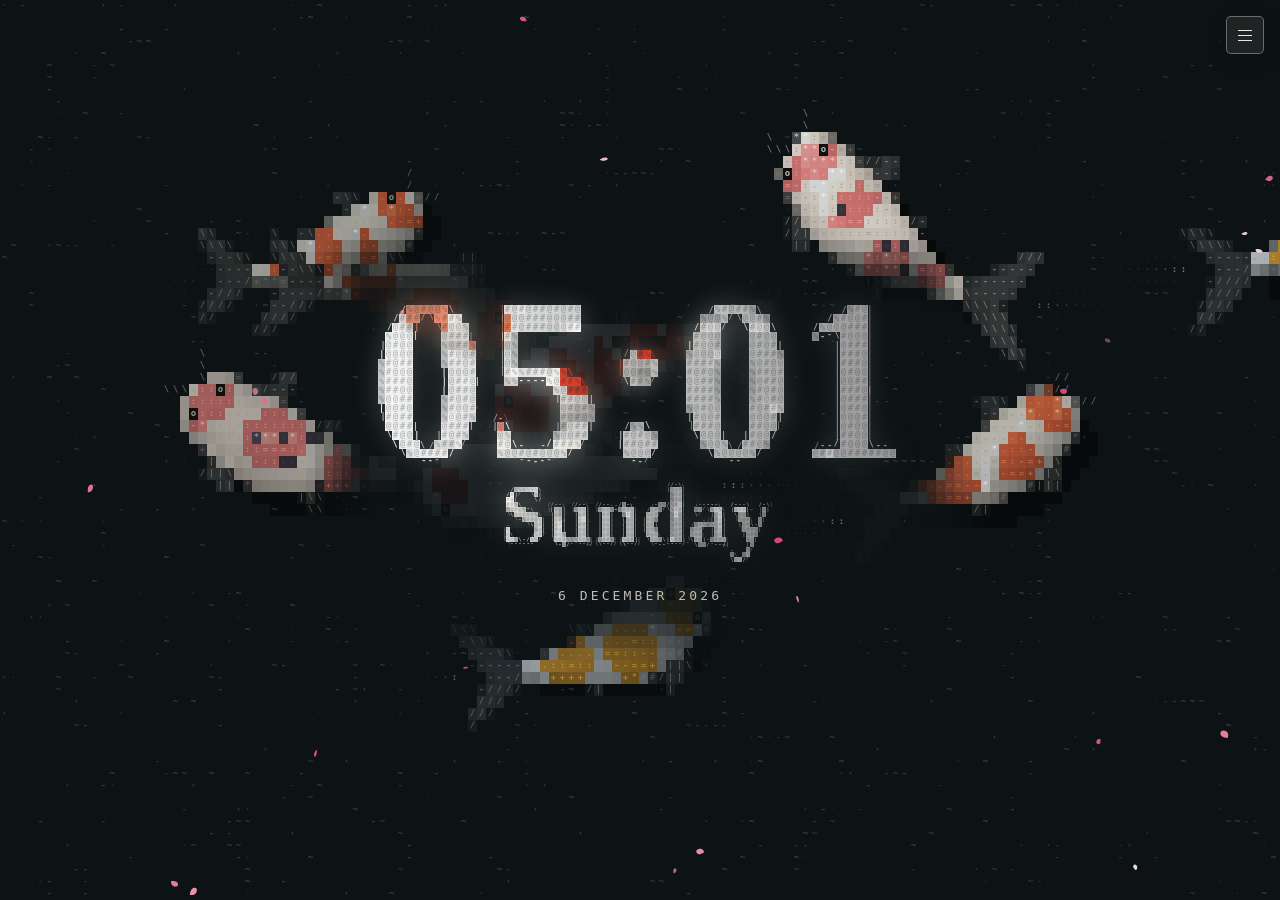
==== themes/black.html @ 65a9ca12 "add cherry blossoms" ====
<!doctype html>
<html lang="en" data-theme="black" data-lock="black">
<head>
<meta charset="utf-8">
<meta name="viewport" content="width=device-width, initial-scale=1, viewport-fit=cover">
<title>ASCII Koi · black</title>
<meta name="description" content="A living ASCII koi pond for your new tab. Click: a cat paw scoops the water. Right-click: feed the koi. Pond, black and light water.">
<meta property="og:title" content="ASCII Koi">
<meta property="og:description" content="A koi pond drawn in text characters. Click: a cat paw scoops. Right-click: feed the koi.">
<meta property="og:image" content="https://pursurer.github.io/ascii-koi/media/poster.png">
<meta name="twitter:card" content="summary_large_image">
<meta name="theme-color" content="#0e2a32">
<link rel="icon" href="../icon.svg" type="image/svg+xml">
<link rel="preload" href="../fonts/geist-mono.woff2" as="font" type="font/woff2" crossorigin>
<link rel="preload" href="../fonts/noto-serif-display-700.woff2" as="font" type="font/woff2" crossorigin>
<link rel="stylesheet" href="../pond.css">
</head>
<body>
<canvas id="pond" aria-hidden="true"></canvas>
<div class="intro">
  <div class="intro-box" id="intro-box">
    <h1 class="sr" id="sr-title">ASCII Koi</h1>
    <canvas class="wordmark" id="wordmark" aria-hidden="true"></canvas>
    <canvas class="wordmark-tag" id="wordmark-tag" aria-hidden="true"></canvas>
    <p class="intro-line" id="intro-date"></p>
  </div>
</div>
<canvas id="snap" aria-hidden="true"></canvas>
<div class="ui" id="ui">
  <div class="themes" role="radiogroup" aria-label="Water">
    <button type="button" role="radio" data-theme-pick="pond">pond</button>
    <button type="button" role="radio" data-theme-pick="black">black</button>
    <button type="button" role="radio" data-theme-pick="light">light</button>
  </div>
  <p class="hint"><span class="mouse"><b>click</b> cat paw</span><span class="mouse"><b>right-click</b> feed</span><span class="touch"><b>tap</b> cat paw</span><span class="touch"><b>hold</b> feed</span><span class="desk"><b>1 2 3</b> water</span><span class="desk"><b>space</b> pause</span><span id="pause-state"></span></p>
  <a id="gh" href="https://github.com/auroravicks" target="_blank" rel="noopener">★ @auroravicks</a>
</div>
<script src="../pond.js"></script>
<script src="../app.js"></script>
</body>
</html>
---- pond.css ----
/* ASCII Koi: three waters. Each is a set of tokens; the pond reads them from :root.
   One colour of water, the koi as the only texture, a faint caustic net, and a clear space for the clock. */
@font-face { font-family: "Noto Serif Display"; font-weight: 700; font-display: swap; src: url("fonts/noto-serif-display-700.woff2") format("woff2"); }
@font-face { font-family: "Geist Mono"; font-weight: 100 900; font-display: swap; src: url("fonts/geist-mono.woff2") format("woff2"); }

:root,
:root[data-theme="pond"] {
  /* Pond: a deep lake teal */
  --pond: #0e2a32;
  --ink: #ebe6dc; --accent: #e8784f; --koi-light: #ece6da; --koi-dark: #3a3632;
  --title-from: #ffffff; --title-to: #9b9b9b;
  color-scheme: dark;
}
:root[data-theme="black"] {
  --pond: #0d1315;
  --ink: #ebe6dc; --accent: #e8784f; --koi-light: #ece6da; --koi-dark: #3a3632;
  --title-from: #ffffff; --title-to: #9b9b9b;
  color-scheme: dark;
}
:root[data-theme="light"] {
  --pond: #e9e4da;
  --ink: #1c1a17; --accent: #9e3214; --koi-light: #f7f2e8; --koi-dark: #2b2723;
  --title-from: #000000; --title-to: #666666;
  /* dark letters cast their glow as a shadow: keep it faint */
  --title-glow: 0.3;
  color-scheme: light;
}

* { box-sizing: border-box; }
html, body { margin: 0; height: 100%; overflow: hidden; }
body {
  background: var(--pond); color: var(--ink);
  font-family: "Geist Mono", ui-monospace, Menlo, monospace;
  -webkit-user-select: none; user-select: none; -webkit-touch-callout: none; touch-action: none;
  cursor: pointer;
}
[hidden] { display: none !important; }
.sr { position: absolute; width: 1px; height: 1px; overflow: hidden; clip: rect(0 0 0 0); white-space: nowrap; }

#pond, #snap { position: fixed; inset: 0; width: 100%; height: 100%; display: block; }

.intro { position: fixed; inset: 0; z-index: 1; display: grid; place-content: center; justify-items: center; pointer-events: none; padding: 24px; }
.intro-box { position: relative; isolation: isolate; display: grid; justify-items: center; gap: 6px; }
.wordmark, .wordmark-tag { display: block; }
/* the title's light, blurred behind the letters */
.mark-glow { position: absolute; z-index: -1; pointer-events: none; filter: blur(var(--blur, 14px)); }
/* the date: a label in tracked capitals; it comes in last, after the clock and the day have settled */
.intro-line { margin: 14px 0 0; font-size: 13px; line-height: 18px; letter-spacing: 0.24em; text-transform: uppercase; color: color-mix(in srgb, var(--ink) 80%, transparent); opacity: 0; }
.intro-box.go .intro-line { opacity: 1; animation: intro-line-in 900ms cubic-bezier(0.22, 1, 0.36, 1) 900ms backwards; }
@keyframes intro-line-in { from { opacity: 0; transform: translateY(10px); filter: blur(6px); } }
@media (max-width: 720px) { .intro-line { margin-top: 10px; font-size: 12px; letter-spacing: 0.2em; } }
@media (prefers-reduced-motion: reduce) { .intro-line { opacity: 1; } .intro-box.go .intro-line { animation: none; } }

/* the old water, with a widening hole that shows the new one */
@property --r { syntax: "<length>"; inherits: false; initial-value: 0px; }
#snap { z-index: 2; pointer-events: none; opacity: 0; --r: 0px; }
#snap.show { opacity: 1; -webkit-mask: radial-gradient(circle at var(--x, 50%) var(--y, 50%), transparent var(--r), #000 calc(var(--r) + 28px)); mask: radial-gradient(circle at var(--x, 50%) var(--y, 50%), transparent var(--r), #000 calc(var(--r) + 28px)); }
#snap.wipe { --r: 160vmax; transition: --r 1100ms cubic-bezier(0.55, 0, 0.25, 1); }

.ui {
  position: fixed; inset: 0; z-index: 3; pointer-events: none;
  font-size: 12px; line-height: 16px; letter-spacing: 0.06em; text-transform: lowercase;
  color: color-mix(in srgb, var(--ink) 62%, transparent);
  cursor: default;
}
.ui.idle .settings-toggle { opacity: 0.72; }
.ui.idle .settings-toggle:hover, .ui:focus-within .settings-toggle, .settings.open .settings-toggle { opacity: 1; }
.themes { display: flex; gap: 4px; }
.themes button {
  font: inherit; letter-spacing: inherit; text-transform: inherit; color: inherit; cursor: pointer;
  background: none; border: 1px solid transparent; border-radius: 4px; padding: 6px 10px;
}
.themes button:hover { color: var(--ink); }
.themes button[aria-checked="true"] { color: var(--ink); border-color: color-mix(in srgb, var(--ink) 30%, transparent); }
.themes button::before { content: ""; display: inline-block; width: 8px; height: 8px; margin-right: 8px; border-radius: 50%; vertical-align: 0; box-shadow: inset 0 0 0 1px color-mix(in srgb, var(--ink) 40%, transparent); }
.themes [data-theme-pick="pond"]::before { background: #0e2a32; }
.themes [data-theme-pick="black"]::before { background: #0d1315; }
.themes [data-theme-pick="light"]::before { background: #e9e4da; }
.hint { margin: 0; display: grid; gap: 7px; }
.hint b { font-weight: 500; color: var(--ink); }
.ui a { color: inherit; text-decoration: none; padding: 6px 2px; }
.ui a:hover { color: var(--ink); }
.settings { position: fixed; inset: 0; pointer-events: none; }
.settings-toggle {
  position: absolute; z-index: 2; top: max(16px, env(safe-area-inset-top)); right: max(16px, env(safe-area-inset-right));
  width: 38px; height: 38px; display: grid; place-content: center; gap: 4px; padding: 0; pointer-events: auto;
  color: var(--ink); background: color-mix(in srgb, var(--pond) 78%, var(--ink) 8%);
  border: 1px solid color-mix(in srgb, var(--ink) 38%, transparent); border-radius: 5px; cursor: pointer;
  box-shadow: 0 5px 18px color-mix(in srgb, #000 25%, transparent); backdrop-filter: blur(10px);
  transition: opacity 400ms ease, color 180ms ease, border-color 180ms ease, background 180ms ease;
}
.settings-toggle:hover, .settings-toggle[aria-expanded="true"] { background: color-mix(in srgb, var(--pond) 66%, var(--ink) 14%); border-color: color-mix(in srgb, var(--ink) 58%, transparent); }
.settings-toggle i { display: block; width: 14px; height: 1px; background: currentColor; transition: transform 180ms ease, opacity 180ms ease; }
.settings.open .settings-toggle i:first-child { transform: translateY(5px) rotate(45deg); }
.settings.open .settings-toggle i:nth-child(2) { opacity: 0; }
.settings.open .settings-toggle i:last-child { transform: translateY(-5px) rotate(-45deg); }
.settings-menu {
  position: absolute; z-index: 1; top: 0; right: 0; bottom: 0; width: min(300px, calc(100vw - 20px));
  padding: max(22px, env(safe-area-inset-top)) max(20px, env(safe-area-inset-right)) max(20px, env(safe-area-inset-bottom)) 20px;
  pointer-events: auto; overflow: auto;
  color: var(--ink); background: color-mix(in srgb, var(--pond) 96%, #000 4%);
  border-left: 1px solid color-mix(in srgb, var(--ink) 38%, transparent);
  box-shadow: -18px 0 52px color-mix(in srgb, #000 38%, transparent); backdrop-filter: blur(18px);
}
.settings-menu header { min-height: 42px; padding-right: 46px; font-weight: 600; color: var(--ink); }
.settings-menu section { padding: 16px 0; border-top: 1px solid color-mix(in srgb, var(--ink) 16%, transparent); }
.settings-menu p { margin: 0 0 10px; color: color-mix(in srgb, var(--ink) 52%, transparent); }
.occupant-options { display: grid; gap: 2px; }
.settings-menu label { display: flex; align-items: center; gap: 8px; padding: 6px 2px; cursor: pointer; }
.settings-menu input { width: 13px; height: 13px; margin: 0; accent-color: var(--accent); }
.settings-pause {
  padding: 6px 10px; font: inherit; letter-spacing: inherit; text-transform: inherit; color: inherit;
  background: none; border: 1px solid color-mix(in srgb, var(--ink) 24%, transparent); border-radius: 4px; cursor: pointer;
}
.settings-pause:hover { color: var(--ink); border-color: color-mix(in srgb, var(--ink) 42%, transparent); }
.settings-help .hint { color: color-mix(in srgb, var(--ink) 64%, transparent); }
.settings-menu footer { padding-top: 14px; border-top: 1px solid color-mix(in srgb, var(--ink) 16%, transparent); }
.settings-menu footer a { display: inline-block; color: color-mix(in srgb, var(--ink) 72%, transparent); }
.settings-menu footer a:hover { color: var(--ink); }
:focus-visible { outline: 2px solid var(--accent); outline-offset: 2px; }
@media (max-width: 720px) { .hint .desk { display: none; } }
@media (hover: none) { .hint .mouse { display: none; } }
@media (hover: hover) { .hint .touch { display: none; } }
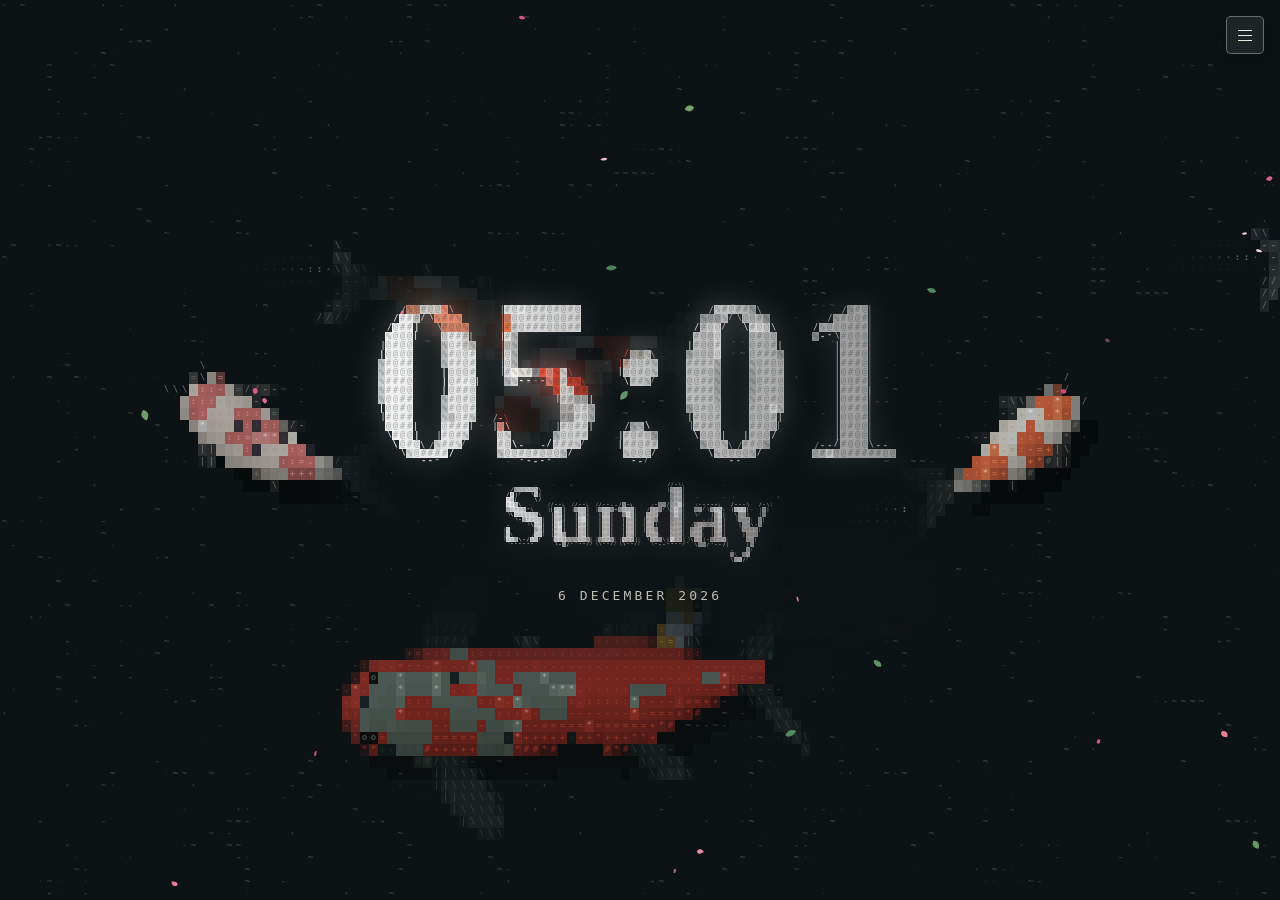
==== commit c7431e4d: "chore(release): 26.11.1" ====
--- a/themes/black.html
+++ b/themes/black.html
@@ -3,11 +3,11 @@
 <head>
 <meta charset="utf-8">
 <meta name="viewport" content="width=device-width, initial-scale=1, viewport-fit=cover">
-<title>ASCII Koi · black</title>
+<title>ASCII Pond · black</title>
 <meta name="description" content="A living ASCII koi pond for your new tab. Click: a cat paw scoops the water. Right-click: feed the koi. Pond, black and light water.">
-<meta property="og:title" content="ASCII Koi">
+<meta property="og:title" content="ASCII Pond">
 <meta property="og:description" content="A koi pond drawn in text characters. Click: a cat paw scoops. Right-click: feed the koi.">
-<meta property="og:image" content="https://pursurer.github.io/ascii-koi/media/poster.png">
+<meta property="og:image" content="../media/poster.png">
 <meta name="twitter:card" content="summary_large_image">
 <meta name="theme-color" content="#0e2a32">
 <link rel="icon" href="../icon.svg" type="image/svg+xml">
@@ -19,7 +19,7 @@
 <canvas id="pond" aria-hidden="true"></canvas>
 <div class="intro">
   <div class="intro-box" id="intro-box">
-    <h1 class="sr" id="sr-title">ASCII Koi</h1>
+    <h1 class="sr" id="sr-title">ASCII Pond</h1>
     <canvas class="wordmark" id="wordmark" aria-hidden="true"></canvas>
     <canvas class="wordmark-tag" id="wordmark-tag" aria-hidden="true"></canvas>
     <p class="intro-line" id="intro-date"></p>
--- a/pond.css
+++ b/pond.css
@@ -1,4 +1,4 @@
-/* ASCII Koi: three waters. Each is a set of tokens; the pond reads them from :root.
+/* ASCII Pond: three waters. Each is a set of tokens; the pond reads them from :root.
    One colour of water, the koi as the only texture, a faint caustic net, and a clear space for the clock. */
 @font-face { font-family: "Noto Serif Display"; font-weight: 700; font-display: swap; src: url("fonts/noto-serif-display-700.woff2") format("woff2"); }
 @font-face { font-family: "Geist Mono"; font-weight: 100 900; font-display: swap; src: url("fonts/geist-mono.woff2") format("woff2"); }
